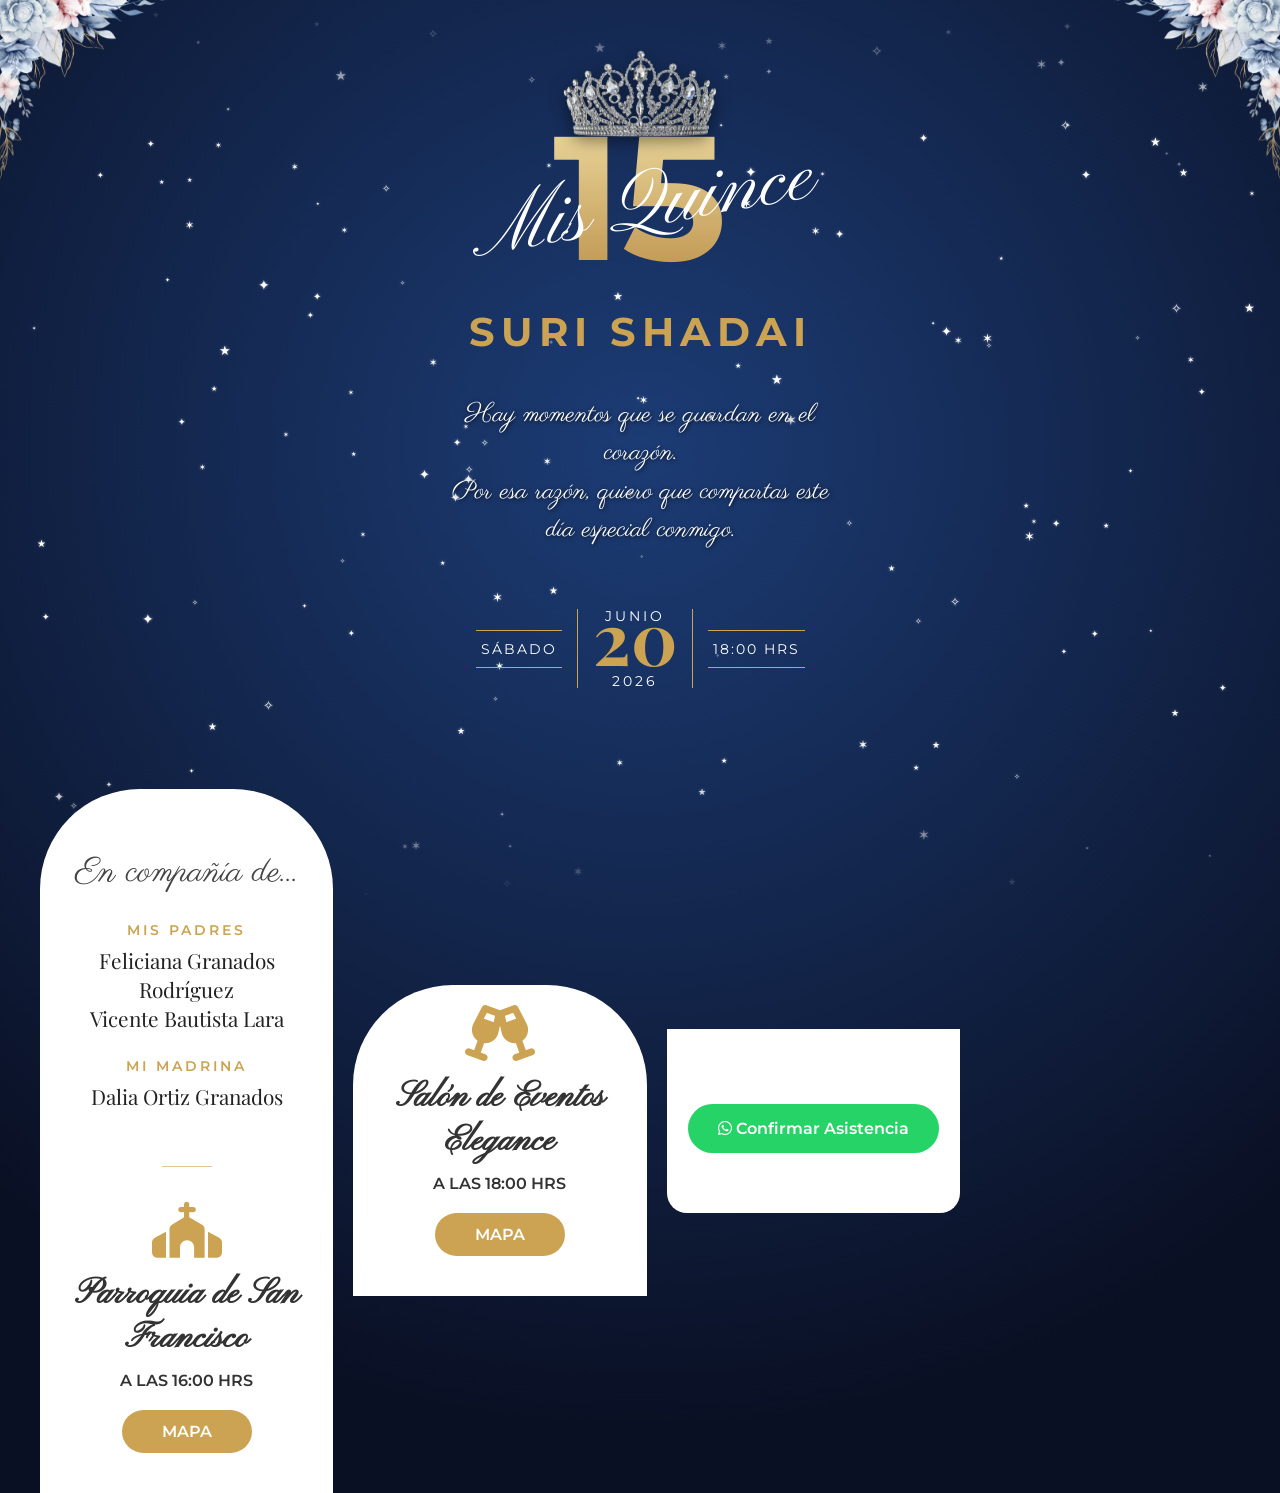
==== web/index.html @ 891836ac "Primer prueba" ====
<!DOCTYPE html>
<html lang="es">

<head>
    <meta charset="UTF-8">
    <meta name="viewport" content="width=device-width, initial-scale=1.0">
    <title>Mis XV | Suri Shadai</title>
    <link
        href="https://fonts.googleapis.com/css2?family=Montserrat:wght@400;600&family=Parisienne&family=Pinyon+Script&family=Playfair+Display:wght@400;600;700&display=swap"
        rel="stylesheet">
    <link rel="stylesheet" href="https://cdnjs.cloudflare.com/ajax/libs/font-awesome/6.4.0/css/all.min.css">
    <link rel="stylesheet" href="styles.css">
</head>

<body>

    <div class="mobile-wrapper">
        <div id="stars-bg"></div>

        <div class="content-layer">

            <div class="floral-adorn top-left-ornament parallax-ornament parallax-item" data-speed="0.3"></div>
            <div class="floral-adorn top-right-ornament parallax-ornament parallax-item" data-speed="0.3"></div>

            <img src="imgs/tiara.png" alt="Tiara" class="tiara-icon reveal delay-1 parallax-item" data-speed="0.1">

            <div class="fifteen-block reveal delay-2 parallax-item" data-speed="0.15">
                <span class="number-15">15</span>
                <span class="cursive-overlay">Mis Quince</span>
            </div>

            <h1 class="main-name reveal delay-3 parallax-item" data-speed="0.05">SURI SHADAI</h1>

            <p class="special-quote reveal parallax-item" data-speed="0.12">
                Hay momentos que se guardan en el corazón.<br>
                Por esa razón, quiero que compartas este día especial conmigo.
            </p>

            <div class="date-block parallax-date-entry parallax-item" data-speed="0.08">
                <div class="date-framed-layout">

                    <div class="framed-side">
                        <span class="framed-side-text">SÁBADO</span>
                    </div>

                    <div class="framed-center">
                        <span class="framed-small">JUNIO</span>
                        <span class="framed-number">20</span>
                        <span class="framed-small">2026</span>
                    </div>

                    <div class="framed-side">
                        <span class="framed-side-text">18:00 HRS</span>
                    </div>

                </div>
            </div>

        </div>

        <div class="arches-wrapper">

            <div class="white-arch reveal parallax-up">

                <div class="family-section">
                    <p class="family-cursive">En compañía de...</p>

                    <div class="parents-block">
                        <span class="family-label">MIS PADRES</span>
                        <span class="family-names">Feliciana Granados Rodríguez<br>Vicente Bautista Lara</span>
                    </div>

                    <div class="godparent-block">
                        <span class="family-label">MI MADRINA</span>
                        <span class="family-names">Dalia Ortiz Granados</span>
                    </div>
                </div>

                <div class="gold-divider"></div>

                <i class="fa-solid fa-church arch-icon"></i>
                <h2 class="arch-title">Parroquia de San Francisco</h2>
                <p class="arch-time">A LAS 16:00 HRS</p>
                <a href="#" class="btn-gold">MAPA</a>
            </div>
            <div class="white-arch arch-secondary reveal parallax-up delay-1">
                <i class="fa-solid fa-champagne-glasses arch-icon"></i>
                <h2 class="arch-title">Salón de Eventos Elegance</h2>
                <p class="arch-time">A LAS 18:00 HRS</p>
                <a href="#" class="btn-gold">MAPA</a>
            </div>

            <div class="rsvp-container reveal">
                <p class="cursive-intro dark-text">¡No faltes!</p>
                <a href="https://wa.me/521XXXXXXXXXX" class="btn-whatsapp">
                    <i class="fa-brands fa-whatsapp"></i> Confirmar Asistencia
                </a>
            </div>
        </div>
    </div>

    <script src="script.js"></script>
</body>

</html>
---- web/styles.css ----
/* =========================================
   VARIABLES GLOBALES
   ========================================= */
:root {
    --gold: #cca352;
    --gold-light: #eadd9a;
    --navy-dark: #0a1024;
    --navy-light: #1c3c75;
    --white: #ffffff;
    --font-serif: 'Playfair Display', serif;
    --font-script: 'Pinyon Script', cursive;
    --font-sans: 'Montserrat', sans-serif;
    --font-parisienne: 'Parisienne', cursive;
}

* {
    margin: 0;
    padding: 0;
    box-sizing: border-box;
}

/* Smooth Scroll Global para la página */
html {
    scroll-behavior: smooth;
}

body {
    background: radial-gradient(circle at center 30%, var(--navy-light) 0%, var(--navy-dark) 80%);
    display: flex;
    justify-content: center;
    font-family: var(--font-sans);
    min-height: 100vh;
}

/* =========================================
   ANIMACIONES GLOBALES
   ========================================= */
@keyframes pageSmoothEntry {
    from { opacity: 0; }
    to { opacity: 1; }
}

@keyframes fadeInStar {
    from { opacity: 0; transform: scale(0.5); }
    to { opacity: 1; transform: scale(1); }
}

@keyframes twinkleSmoothWobble {
    0% { transform: scale(0.7) rotate(0deg); opacity: 0.1; }
    50% { transform: scale(0.9) rotate(2deg); opacity: 0.3; }
    100% { transform: scale(1.1) rotate(-2deg); opacity: 0.5; }
}

/* =========================================
   ESTRUCTURA PRINCIPAL
   ========================================= */
.mobile-wrapper {
    width: 100%;
    position: relative;
    z-index: 1;
    overflow-x: hidden;
    color: var(--white);
    text-align: center;
    opacity: 0; 
    animation: pageSmoothEntry 1.5s ease-in-out forwards;
    background: transparent; 
}

/* =========================================
   FONDO DE ESTRELLAS SUAVES
   ========================================= */
#stars-bg {
    position: fixed;
    top: 0; left: 0; width: 100%; height: 100%;
    z-index: -1;
    pointer-events: none;
    filter: blur(0.5px); 
    -webkit-mask-image: linear-gradient(to bottom, transparent, black 15%, black 85%, transparent);
    mask-image: linear-gradient(to bottom, transparent, black 15%, black 85%, transparent);
}

.star {
    position: absolute;
    color: var(--white);
    display: flex;
    align-items: center;
    justify-content: center;
    pointer-events: none;
    z-index: -1; 
    text-shadow: 0 0 3px rgba(255, 255, 255, 0.5); 
    opacity: 0; 
animation: fadeInStar 2s ease-out both, 
               twinkleSmoothWobble 6s infinite alternate ease-in-out;
}
/* =========================================
   REVEAL & ANIMACIONES DE ENTRADA (Usando Translate)
   ========================================= */
.reveal {
    opacity: 0;
    translate: 0 40px; 
    transition: opacity 1s ease-out, translate 1s ease-out;
}

.reveal.active {
    opacity: 1;
    translate: 0 0;
}

/* Animación de los arcos blancos */
.parallax-up {
    opacity: 0;
    translate: 0 120px;
    transition: opacity 1.5s cubic-bezier(0.16, 1, 0.3, 1), translate 1.5s cubic-bezier(0.16, 1, 0.3, 1);
}

.parallax-up.active {
    opacity: 1;
    translate: 0 0;
}

/* Animación de la fecha */
.parallax-date-entry {
    opacity: 0;
    transform: scale(0.9);
    translate: 0 60px;
    transition: opacity 1.2s cubic-bezier(0.16, 1, 0.3, 1), 
                translate 1.2s cubic-bezier(0.16, 1, 0.3, 1),
                transform 1.2s cubic-bezier(0.16, 1, 0.3, 1);
}

.parallax-date-entry.active {
    opacity: 1;
    transform: scale(1);
    translate: 0 0;
}

/* Animación de los adornos de las esquinas */
.parallax-ornament {
    opacity: 0;
    translate: 0 -20px;
    transition: opacity 1.5s cubic-bezier(0.16, 1, 0.3, 1), translate 1.5s cubic-bezier(0.16, 1, 0.3, 1);
}

.parallax-ornament.active {
    opacity: 1;
    translate: 0 0;
}

.delay-1.active { transition-delay: 0.2s; }
.delay-2.active { transition-delay: 0.4s; }
.delay-3.active { transition-delay: 0.6s; }

/* =========================================
   PARALLAX SCROLL JS (Optimización)
   ========================================= */
.parallax-item {
    will-change: transform;
}

/* =========================================
   ADORNOS DE ESQUINA (Imágenes Independientes)
   ========================================= */
.floral-adorn {
    position: absolute;
    top: -10px;
    width: 100%;
    max-width: 500px;
    height: 350px;
    background-size: contain;
    background-repeat: no-repeat;
    pointer-events: none;
    z-index: 2;
    /* No hay transición en transform para no chocar con el JS del Parallax */
}

.top-left-ornament { 
    left: -10px; 
    top: -30px;
    height: 500px;
    background-position: top left; 
    background-image: url('imgs/adorno-1.webp'); /* Tu imagen izquierda */
}

.top-right-ornament { 
    right: -10px; 
    top: -30px;
    height: 500px;
    background-position: top right; 
    background-image: url('imgs/adorno-right.webp'); /* Tu imagen derecha */
}

/* =========================================
   TEXTOS Y HERO
   ========================================= */
.content-layer {
    position: relative;
    z-index: 10; 
    padding-top: 40px;
    display: flex;
    flex-direction: column;
    align-items: center;
    pointer-events: auto; 
}

.tiara-icon {
    width: 230px;
    height: auto;
    margin-bottom: -25px;
    position: relative;
    z-index: 4;
    filter: drop-shadow(0 4px 8px rgba(0, 0, 0, 0.5));
}

.fifteen-block {
    position: relative;
    display: flex;
    justify-content: center;
    align-items: center;
    width: 100%;
    height: 180px;
}

.number-15 {
    font-family: var(--font-sans);
    font-size: 11rem;
    font-weight: 700;
    background: linear-gradient(to bottom, #f3e5ab, #b88a44);
    -webkit-background-clip: text;
    background-clip: text;
    -webkit-text-fill-color: transparent;
}

.cursive-overlay {
    position: absolute;
    font-family: var(--font-script);
    font-size: 5.2rem;
    color: var(--white);
    transform: rotate(-10deg) translateY(10px);
}

.main-name {
    font-family: var(--font-sans);
    font-size: 2.5rem;
    font-weight: 700; 
    color: var(--gold);
    letter-spacing: 6px;
    margin: 20px 0 10px 0;
}

.special-quote {
    font-family: var(--font-parisienne);
    font-size: 1.6rem; 
    color: var(--white);
    line-height: 1.5;
    width: 85%;           
    max-width: 400px;
        margin: 30px auto 60px auto; 
    opacity: 0.9;
    text-align: center;
    font-weight: 400;
    text-shadow: 1px 1px 4px rgba(0, 0, 0, 0.8);
}

/* =========================================
   BLOQUE DE FECHA (Estilo Editorial)
   ========================================= */
.date-block {
    width: 100%;
    max-width: 500px;
    margin: 0 auto 60px auto; /* Eliminamos margen superior */
    padding: 0 10px;
}

.date-framed-layout {
    display: flex;
    justify-content: center;
    align-items: center;
    gap: 15px; 
}

/* Bloque Central */
.framed-center {
    display: flex;
    flex-direction: column;
    align-items: center;
    border-left: 1px solid var(--gold);
    border-right: 1px solid var(--gold);
    padding: 0 15px; 
}

.framed-small {
    font-family: var(--font-sans);
    font-size: 0.9rem;
    letter-spacing: 3px;
    color: var(--white); 
    text-transform: uppercase;
    line-height: 1;
    margin-bottom: 0;
}

.framed-number {
    font-family: var(--font-serif);
    font-size: 4.5rem;
    color: var(--gold);
    font-weight: 700;
    line-height: 0.7; 
    margin-top: -12px;   
    margin-bottom: 12px;  
}

/* Bloques Laterales */
.framed-side {
    display: flex;
    align-items: center;
}

.framed-side-text {
    font-family: var(--font-sans);
    font-size: 0.85rem; 
    letter-spacing: 2px;
    color: var(--white);
    text-transform: uppercase;
    border-top: 1px solid var(--gold);
    border-bottom: 1px solid var(--gold);
    padding: 10px 5px; 
    text-align: center;
    white-space: nowrap; 
}

/* Efecto Glow Dorado */
.golden-glow .framed-number {
    text-shadow: 0 0 15px rgba(204, 163, 82, 0.8), 
                 0 0 25px rgba(204, 163, 82, 0.5),
                 0 0 5px rgba(255, 255, 255, 0.5);
}

.golden-glow .framed-small, 
.golden-glow .framed-side-text {
    text-shadow: 0 0 8px rgba(255, 255, 255, 0.4),
                 0 0 12px rgba(204, 163, 82, 0.6);
}

.golden-glow .framed-center, 
.golden-glow .framed-side-text {
    box-shadow: 0 0 20px rgba(204, 163, 82, 0.4);
}

/* =========================================
   ZONA DE ARCOS BLANCOS Y EVENTOS
   ========================================= */
.arches-wrapper {
    width: 100%;
    display: flex;
    flex-direction: column;
    align-items: center;
    position: relative;
    z-index: 5;
    margin-top: 0;
    /* La máscara oscura fue eliminada para evitar la mancha negra */
}

.white-arch {
    background-color: var(--white);
    width: 100%;
    padding: 50px 20px 40px 20px;
    color: #333;
    display: flex;
    flex-direction: column;
    align-items: center;
}

.white-arch:first-child {
    border-radius: 60% 60% 0 0 / 100px 100px 0 0;
    /* Sombras eliminadas para un borde limpio */
    box-shadow: none; 
    border-top: 1px solid rgba(204, 163, 82, 0.3); /* Línea dorada sutil */
    margin-top: 0;
}

.arch-secondary {
    padding-top: 20px;
}

/* =========================================
   SECCIÓN DE PADRES Y MADRINA
   ========================================= */
.family-section {
    text-align: center;
    width: 100%;
    margin-bottom: 30px;
    padding-top: 10px;
}

.family-cursive {
    font-family: var(--font-parisienne);
    font-size: 2.2rem;
    color: #444; 
    margin-bottom: 25px;
}

.family-label {
    display: block;
    font-family: var(--font-sans);
    font-size: 0.85rem;
    letter-spacing: 3px;
    color: var(--gold);
    font-weight: 600;
    margin-bottom: 8px;
}

.family-names {
    display: block;
    font-family: var(--font-serif);
    font-size: 1.3rem;
    color: #222;
    line-height: 1.4;
    margin-bottom: 25px;
}

.godparent-block { margin-top: 10px; }

.gold-divider {
    width: 50px;
    height: 1px;
    background-color: var(--gold);
    margin: 0 auto 35px auto;
    opacity: 0.6;
}

/* =========================================
   ICONOS Y BOTONES
   ========================================= */
.arch-icon {
    font-size: 3.5rem;
    color: var(--gold);
    margin-bottom: 15px;
}

.arch-title {
    font-family: var(--font-script);
    font-size: 2.2rem;
}

.arch-time { font-weight: 600; margin: 10px 0; }

.btn-gold {
    background-color: var(--gold);
    color: #fff;
    padding: 12px 40px;
    border-radius: 30px;
    text-decoration: none;
    font-weight: 600;
    margin-top: 10px;
}

.rsvp-container {
    background-color: #fff;
    width: 100%;
    padding: 20px 20px 60px 20px;
}

.cursive-intro { font-family: var(--font-script); font-size: 2rem; margin-bottom: 15px; }

.btn-whatsapp {
    display: inline-block;
    background-color: #25D366;
    color: #fff;
    padding: 15px 30px;
    border-radius: 30px;
    text-decoration: none;
    font-weight: 600;
}

/* MEDIA QUERIES (Para pantallas grandes/PC) */
@media (min-width: 768px) {
    .top-left-ornament, .top-right-ornament { width: 380px; height: 380px; }
    .tiara-icon { width: 190px; margin-bottom: -40px; }
    .arches-wrapper { flex-direction: row; justify-content: center; gap: 20px; padding: 0 40px; max-width: 1000px; }
    .white-arch:first-child, .arch-secondary { margin-top: 40px; border-radius: 100px 100px 0 0; border-top: none;}
    .rsvp-container { max-width: 1000px; margin: 0 auto; border-radius: 0 0 20px 20px; }
}
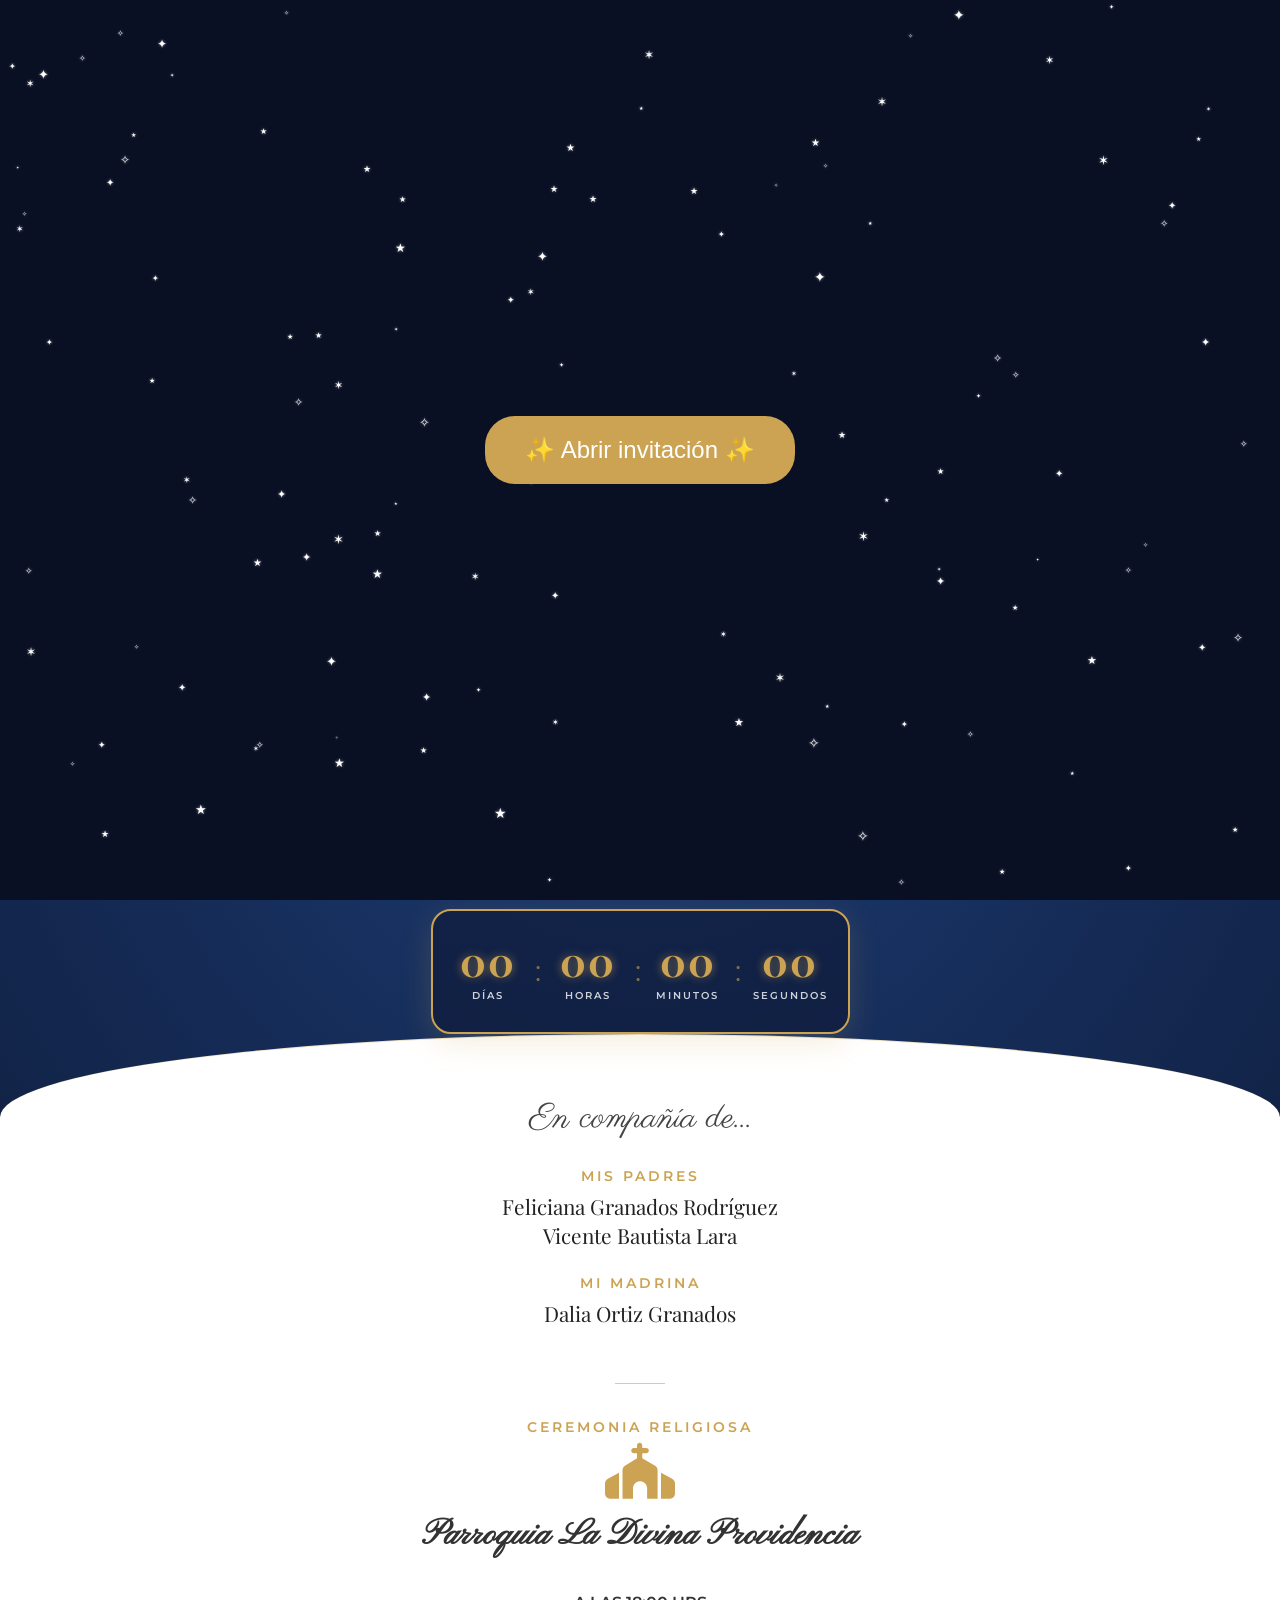
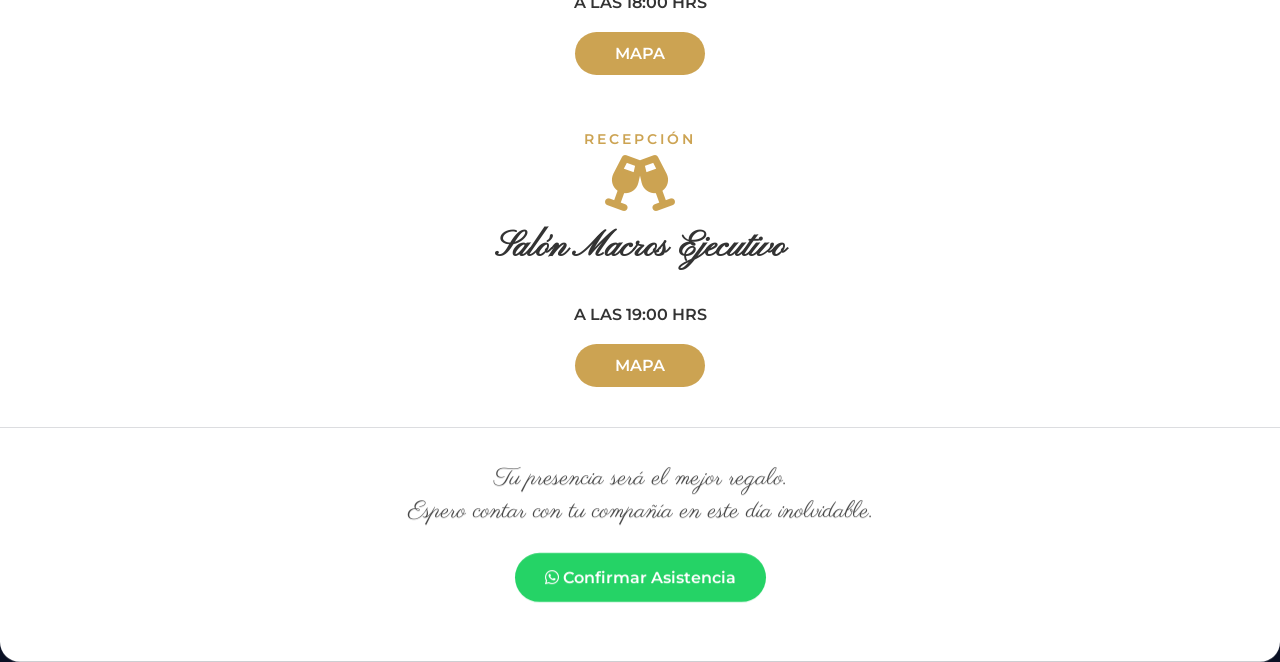
==== commit 71558b8e: "Actualizar estilos de tipografía e invitación" ====
--- a/web/index.html
+++ b/web/index.html
@@ -11,6 +11,25 @@
     <link rel="stylesheet" href="https://cdnjs.cloudflare.com/ajax/libs/font-awesome/6.4.0/css/all.min.css">
     <link rel="stylesheet" href="styles.css">
 </head>
+
+
+<div id="start-screen">
+    <div id="start-screen-stars"></div>
+    <button onclick="startExperience()" class="start-btn">
+        ✨ Abrir invitación ✨
+    </button>
+</div>
+
+
+<iframe 
+    id="musicPlayer"
+    width="0"
+    height="0"
+    src=""
+    frameborder="0"
+    allow="autoplay; encrypted-media"
+    allowfullscreen>
+</iframe>
 
 <body>
 
@@ -56,15 +75,41 @@
                 </div>
             </div>
 
+            <!-- CONTADOR DE TIEMPO -->
+             <p class="countdown-title">Faltan</p>
+
+            <div class="countdown-container reveal delay-1 parallax-item" data-speed="0.08">
+                <div class="countdown-frame">
+                    <div class="countdown-item">
+                        <div class="countdown-number" id="days">00</div>
+                        <div class="countdown-label">DÍAS</div>
+                    </div>
+                    <div class="countdown-separator">:</div>
+                    <div class="countdown-item">
+                        <div class="countdown-number" id="hours">00</div>
+                        <div class="countdown-label">HORAS</div>
+                    </div>
+                    <div class="countdown-separator">:</div>
+                    <div class="countdown-item">
+                        <div class="countdown-number" id="minutes">00</div>
+                        <div class="countdown-label">MINUTOS</div>
+                    </div>
+                    <div class="countdown-separator">:</div>
+                    <div class="countdown-item">
+                        <div class="countdown-number" id="seconds">00</div>
+                        <div class="countdown-label">SEGUNDOS</div>
+                    </div>
+                </div>
+            </div>
+
         </div>
 
         <div class="arches-wrapper">
 
-            <div class="white-arch reveal parallax-up">
+            <div class="white-arch reveal parallax-up parallax-item" data-speed="0.02">
 
-                <div class="family-section">
+                <div class="family-section reveal parallax-item" data-speed="0.04">
                     <p class="family-cursive">En compañía de...</p>
-
                     <div class="parents-block">
                         <span class="family-label">MIS PADRES</span>
                         <span class="family-names">Feliciana Granados Rodríguez<br>Vicente Bautista Lara</span>
@@ -77,29 +122,46 @@
                 </div>
 
                 <div class="gold-divider"></div>
-
+                <p class="family-labels">CEREMONIA RELIGIOSA</p>
                 <i class="fa-solid fa-church arch-icon"></i>
-                <h2 class="arch-title">Parroquia de San Francisco</h2>
-                <p class="arch-time">A LAS 16:00 HRS</p>
-                <a href="#" class="btn-gold">MAPA</a>
+                    <h2 class="arch-title">Parroquia La Divina Providencia</h2>
+                   <p class="arch-time">A LAS 18:00 HRS</p>
+               <a href="https://maps.app.goo.gl/1twv55DP25MtWYiD6?g_st=iw" 
+                    class="btn-gold" 
+                    target="_blank">
+                     MAPA
+                </a>
             </div>
-            <div class="white-arch arch-secondary reveal parallax-up delay-1">
+            <div class="white-arch arch-secondary reveal parallax-up parallax-item delay-1" data-speed="0.02">
+                <p class="family-label">RECEPCIÓN</p>
                 <i class="fa-solid fa-champagne-glasses arch-icon"></i>
-                <h2 class="arch-title">Salón de Eventos Elegance</h2>
-                <p class="arch-time">A LAS 18:00 HRS</p>
-                <a href="#" class="btn-gold">MAPA</a>
+                <h2 class="arch-title">Salón Macros Ejecutivo</h2>
+                <p class="arch-time">A LAS 19:00 HRS</p>
+            <a href="https://maps.app.goo.gl/t9Cq8pMXLjVJ4evY8?g_st=iw" 
+                class="btn-gold" 
+                target="_blank">
+                MAPA
+            </a> 
+            
+         </div>
+          
+            <div class="rsvp-container reveal parallax-item" data-speed="0.03">
+                <p class="rsvp-message">
+                Tu presencia será el mejor regalo.<br>
+                Espero contar con tu compañía en este día inolvidable.
+            </p>
+            <a href="https://wa.me/5630114830" class="btn-whatsapp" target="_blank">
+                <i class="fa-brands fa-whatsapp"></i> Confirmar Asistencia</a>
             </div>
 
-            <div class="rsvp-container reveal">
-                <p class="cursive-intro dark-text">¡No faltes!</p>
-                <a href="https://wa.me/521XXXXXXXXXX" class="btn-whatsapp">
-                    <i class="fa-brands fa-whatsapp"></i> Confirmar Asistencia
-                </a>
-            </div>
         </div>
-    </div>
+    </div> 
 
     <script src="script.js"></script>
+
+    <audio id="music" loop>
+    <source src="../music.mp3.mp3" type="audio/mpeg">
+    </audio>
 </body>
 
 </html>
--- a/web/styles.css
+++ b/web/styles.css
@@ -51,6 +51,16 @@
     100% { transform: scale(1.1) rotate(-2deg); opacity: 0.5; }
 }
 
+@keyframes glowPulse {
+    0%, 100% { filter: drop-shadow(0 4px 8px rgba(0, 0, 0, 0.35)); }
+    50% { filter: drop-shadow(0 10px 18px rgba(204, 163, 82, 0.35)); }
+}
+
+@keyframes shimmerText {
+    0%, 100% { opacity: 0.9; }
+    50% { opacity: 1; }
+}
+
 /* =========================================
    ESTRUCTURA PRINCIPAL
    ========================================= */
@@ -79,6 +89,17 @@
     mask-image: linear-gradient(to bottom, transparent, black 15%, black 85%, transparent);
 }
 
+#start-screen-stars {
+    position: absolute;
+    top: 0;
+    left: 0;
+    width: 100%;
+    height: 100%;
+    pointer-events: none;
+    filter: blur(0.5px);
+    z-index: 0;
+}
+
 .star {
     position: absolute;
     color: var(--white);
@@ -97,53 +118,61 @@
    ========================================= */
 .reveal {
     opacity: 0;
-    translate: 0 40px; 
-    transition: opacity 1s ease-out, translate 1s ease-out;
+    transform: translateY(40px) scale(0.98);
+    transition: opacity 1s ease-out, transform 1s ease-out;
+    will-change: opacity, transform;
 }
 
 .reveal.active {
     opacity: 1;
-    translate: 0 0;
+    transform: translateY(0) scale(1);
 }
 
 /* Animación de los arcos blancos */
 .parallax-up {
     opacity: 0;
-    translate: 0 120px;
-    transition: opacity 1.5s cubic-bezier(0.16, 1, 0.3, 1), translate 1.5s cubic-bezier(0.16, 1, 0.3, 1);
+    transform: translateY(120px) scale(0.98);
+    transition: opacity 1.5s cubic-bezier(0.16, 1, 0.3, 1), transform 1.5s cubic-bezier(0.16, 1, 0.3, 1);
+    will-change: opacity, transform;
 }
 
 .parallax-up.active {
     opacity: 1;
-    translate: 0 0;
+    transform: translateY(0) scale(1);
 }
 
 /* Animación de la fecha */
 .parallax-date-entry {
     opacity: 0;
-    transform: scale(0.9);
-    translate: 0 60px;
-    transition: opacity 1.2s cubic-bezier(0.16, 1, 0.3, 1), 
-                translate 1.2s cubic-bezier(0.16, 1, 0.3, 1),
-                transform 1.2s cubic-bezier(0.16, 1, 0.3, 1);
+    transform: translateY(60px) scale(0.9);
+    transition: opacity 1.2s cubic-bezier(0.16, 1, 0.3, 1), transform 1.2s cubic-bezier(0.16, 1, 0.3, 1);
+    will-change: opacity, transform;
 }
 
 .parallax-date-entry.active {
     opacity: 1;
-    transform: scale(1);
-    translate: 0 0;
+    transform: translateY(0) scale(1);
 }
 
 /* Animación de los adornos de las esquinas */
 .parallax-ornament {
     opacity: 0;
-    translate: 0 -20px;
-    transition: opacity 1.5s cubic-bezier(0.16, 1, 0.3, 1), translate 1.5s cubic-bezier(0.16, 1, 0.3, 1);
+    transform: translateY(-20px);
+    transition: opacity 1.5s cubic-bezier(0.16, 1, 0.3, 1), transform 1.5s cubic-bezier(0.16, 1, 0.3, 1);
 }
 
 .parallax-ornament.active {
     opacity: 1;
-    translate: 0 0;
+    transform: translateY(0);
+}
+
+.scroll-right {
+    opacity: 0;
+    transition: opacity 1s ease-out;
+}
+
+.scroll-right.active {
+    opacity: 1;
 }
 
 .delay-1.active { transition-delay: 0.2s; }
@@ -179,6 +208,7 @@
     height: 500px;
     background-position: top left; 
     background-image: url('imgs/adorno-1.webp'); /* Tu imagen izquierda */
+    animation: glowPulse 12s ease-in-out infinite;
 }
 
 .top-right-ornament { 
@@ -187,6 +217,7 @@
     height: 500px;
     background-position: top right; 
     background-image: url('imgs/adorno-right.webp'); /* Tu imagen derecha */
+    animation: glowPulse 12s ease-in-out infinite;
 }
 
 /* =========================================
@@ -209,6 +240,7 @@
     position: relative;
     z-index: 4;
     filter: drop-shadow(0 4px 8px rgba(0, 0, 0, 0.5));
+    animation: glowPulse 10s ease-in-out infinite;
 }
 
 .fifteen-block {
@@ -355,8 +387,8 @@
     align-items: center;
     position: relative;
     z-index: 5;
-    margin-top: 0;
-    /* La máscara oscura fue eliminada para evitar la mancha negra */
+    margin-top: 0;    /* La máscara oscura fue eliminada para evitar la mancha negra */
+
 }
 
 .white-arch {
@@ -379,6 +411,7 @@
 
 .arch-secondary {
     padding-top: 20px;
+    margin-top: -15px;
 }
 
 /* =========================================
@@ -397,8 +430,37 @@
     color: #444; 
     margin-bottom: 25px;
 }
+/* comentario 
+.family-cursiveeee {
+    font-family: var(--font-parisienne);
+    font-size: 2.2rem;
+    color: #444;
+    margin-bottom: 25px;
+    font-weight: 700;
+}
+*/
 
 .family-label {
+    display: block;
+    font-family: var(--font-sans);
+    font-size: 0.85rem;
+    letter-spacing: 3px;
+    color: var(--gold);
+    font-weight: 600;
+    margin-bottom: 8px;
+}
+
+.family-labels {
+    display: block;
+    font-family: var(--font-sans);
+    font-size: 0.85rem;
+    letter-spacing: 3px;
+    color: var(--gold);
+    font-weight: 600;
+    margin-bottom: 8px;
+}
+
+.family-label1 {
     display: block;
     font-family: var(--font-sans);
     font-size: 0.85rem;
@@ -436,12 +498,17 @@
     margin-bottom: 15px;
 }
 
-.arch-title {
+.arch-title,
+.arch-titleeee {
     font-family: var(--font-script);
     font-size: 2.2rem;
-}
-
-.arch-time { font-weight: 600; margin: 10px 0; }
+    margin-bottom: 25px;
+}
+
+.arch-time {
+    font-weight: 600;
+    margin: 10px 0;
+}
 
 .btn-gold {
     background-color: var(--gold);
@@ -457,9 +524,19 @@
     background-color: #fff;
     width: 100%;
     padding: 20px 20px 60px 20px;
+     margin-top: -16px; /*ajusta si es necesario */
+
 }
 
 .cursive-intro { font-family: var(--font-script); font-size: 2rem; margin-bottom: 15px; }
+
+.rsvp-message {
+    font-family: var(--font-parisienne);
+    font-size: 1.5rem;
+    color: #444;
+    margin: 15px 20px 25px 20px;
+    text-align: center;
+}
 
 .btn-whatsapp {
     display: inline-block;
@@ -471,11 +548,143 @@
     font-weight: 600;
 }
 
+/* =========================================
+   CONTADOR DE TIEMPO
+   ========================================= */
+.countdown-container {
+    width: 100%;
+    max-width: 800px;
+    margin: 40px auto 60px auto;
+    display: flex;
+    justify-content: center;
+    align-items: center;
+    padding: 0 20px;
+        margin-top: 10px;
+
+}
+
+.countdown-frame {
+    display: flex;
+    justify-content: center;
+    align-items: center;
+    gap: 8px;
+    border: 2px solid var(--gold);
+    border-radius: 20px;
+    padding: 30px 20px;
+    background: rgba(12, 19, 43, 0.5);
+    backdrop-filter: blur(10px);
+    box-shadow: 0 8px 32px rgba(204, 163, 82, 0.2);
+    flex-wrap: wrap;
+}
+
+.countdown-item {
+    display: flex;
+    flex-direction: column;
+    align-items: center;
+    min-width: 70px;
+}
+
+.countdown-number {
+    font-family: var(--font-serif);
+    font-size: 2.5rem;
+    font-weight: 700;
+    color: var(--gold);
+    line-height: 1;
+    text-shadow: 0 0 10px rgba(204, 163, 82, 0.6);
+    margin-bottom: 8px;
+    letter-spacing: 2px;
+}
+
+.countdown-label {
+    font-family: var(--font-sans);
+    font-size: 0.65rem;
+    letter-spacing: 2px;
+    color: var(--white);
+    text-transform: uppercase;
+    opacity: 0.8;
+    font-weight: 600;
+}
+
+.countdown-separator {
+    font-size: 1.8rem;
+    color: var(--gold);
+    margin: 0 4px;
+    opacity: 0.6;
+    line-height: 1;
+}
+
+/* Responsive para celular */
+@media (max-width: 767px) {
+    .countdown-number { font-size: 1.8rem; }
+    .countdown-label { font-size: 0.6rem; }
+    .countdown-separator { font-size: 1.2rem; }
+    .countdown-item { min-width: 50px; }
+    .countdown-frame { padding: 20px 10px; gap: 4px; }
+    .arch-secondary { margin-top: -15px; }
+}
+
 /* MEDIA QUERIES (Para pantallas grandes/PC) */
 @media (min-width: 768px) {
     .top-left-ornament, .top-right-ornament { width: 380px; height: 380px; }
     .tiara-icon { width: 190px; margin-bottom: -40px; }
-    .arches-wrapper { flex-direction: row; justify-content: center; gap: 20px; padding: 0 40px; max-width: 1000px; }
-    .white-arch:first-child, .arch-secondary { margin-top: 40px; border-radius: 100px 100px 0 0; border-top: none;}
-    .rsvp-container { max-width: 1000px; margin: 0 auto; border-radius: 0 0 20px 20px; }
-}+    .arches-wrapper { flex-direction: column; justify-content: center; gap: 0; padding: 0; max-width: 100%; margin: 0; }
+    .white-arch { width: 100%; margin: 0; }
+    .white-arch:first-child { margin: 0; border-radius: 60% 60% 0 0 / 100px 100px 0 0; border-top: 1px solid rgba(204, 163, 82, 0.3); }
+    .arch-secondary { margin: -12px 0 0 0; padding-top: 28px; border-radius: 0; border-top: none; }
+    .rsvp-container { width: 100%; margin: 0; border-radius: 0 0 20px 20px; }
+    .countdown-container { margin: 60px auto 0 auto; max-width: 900px; width: 100%; }
+}
+
+/* =========================================
+   PANTALLA INICIAL (MÚSICA)
+   ========================================= */
+#start-screen {
+    position: fixed;
+    width: 100%;
+    height: 100%;
+    background: #0a1024;
+    display: flex;
+    justify-content: center;
+    align-items: center;
+    z-index: 9999;
+}
+
+#start-screen::before {
+    content: '';
+    position: absolute;
+    top: 0;
+    left: 0;
+    width: 100%;
+    height: 100%;
+    z-index: 0;
+}
+
+.start-btn {
+    padding: 20px 40px;
+    font-size: 1.5rem;
+    background: #cca352;
+    color: white;
+    border: none;
+    border-radius: 30px;
+    cursor: pointer;
+    position: relative;
+    z-index: 1;
+}
+
+.countdown-title {
+    font-family: var(--font-script);
+    font-size: 2.6rem;
+    text-align: center;
+    margin-top: 40px;
+    /* ejemplo de dorado margin-bottom: 22px;*/
+    letter-spacing: 2px;
+    color: #f0eaea;
+        margin-bottom: 5px;
+            margin: 30px auto 8px auto; /* centra horizontalmente */
+
+
+}
+
+.date-block {
+    margin: 0 auto 70px auto;
+} 
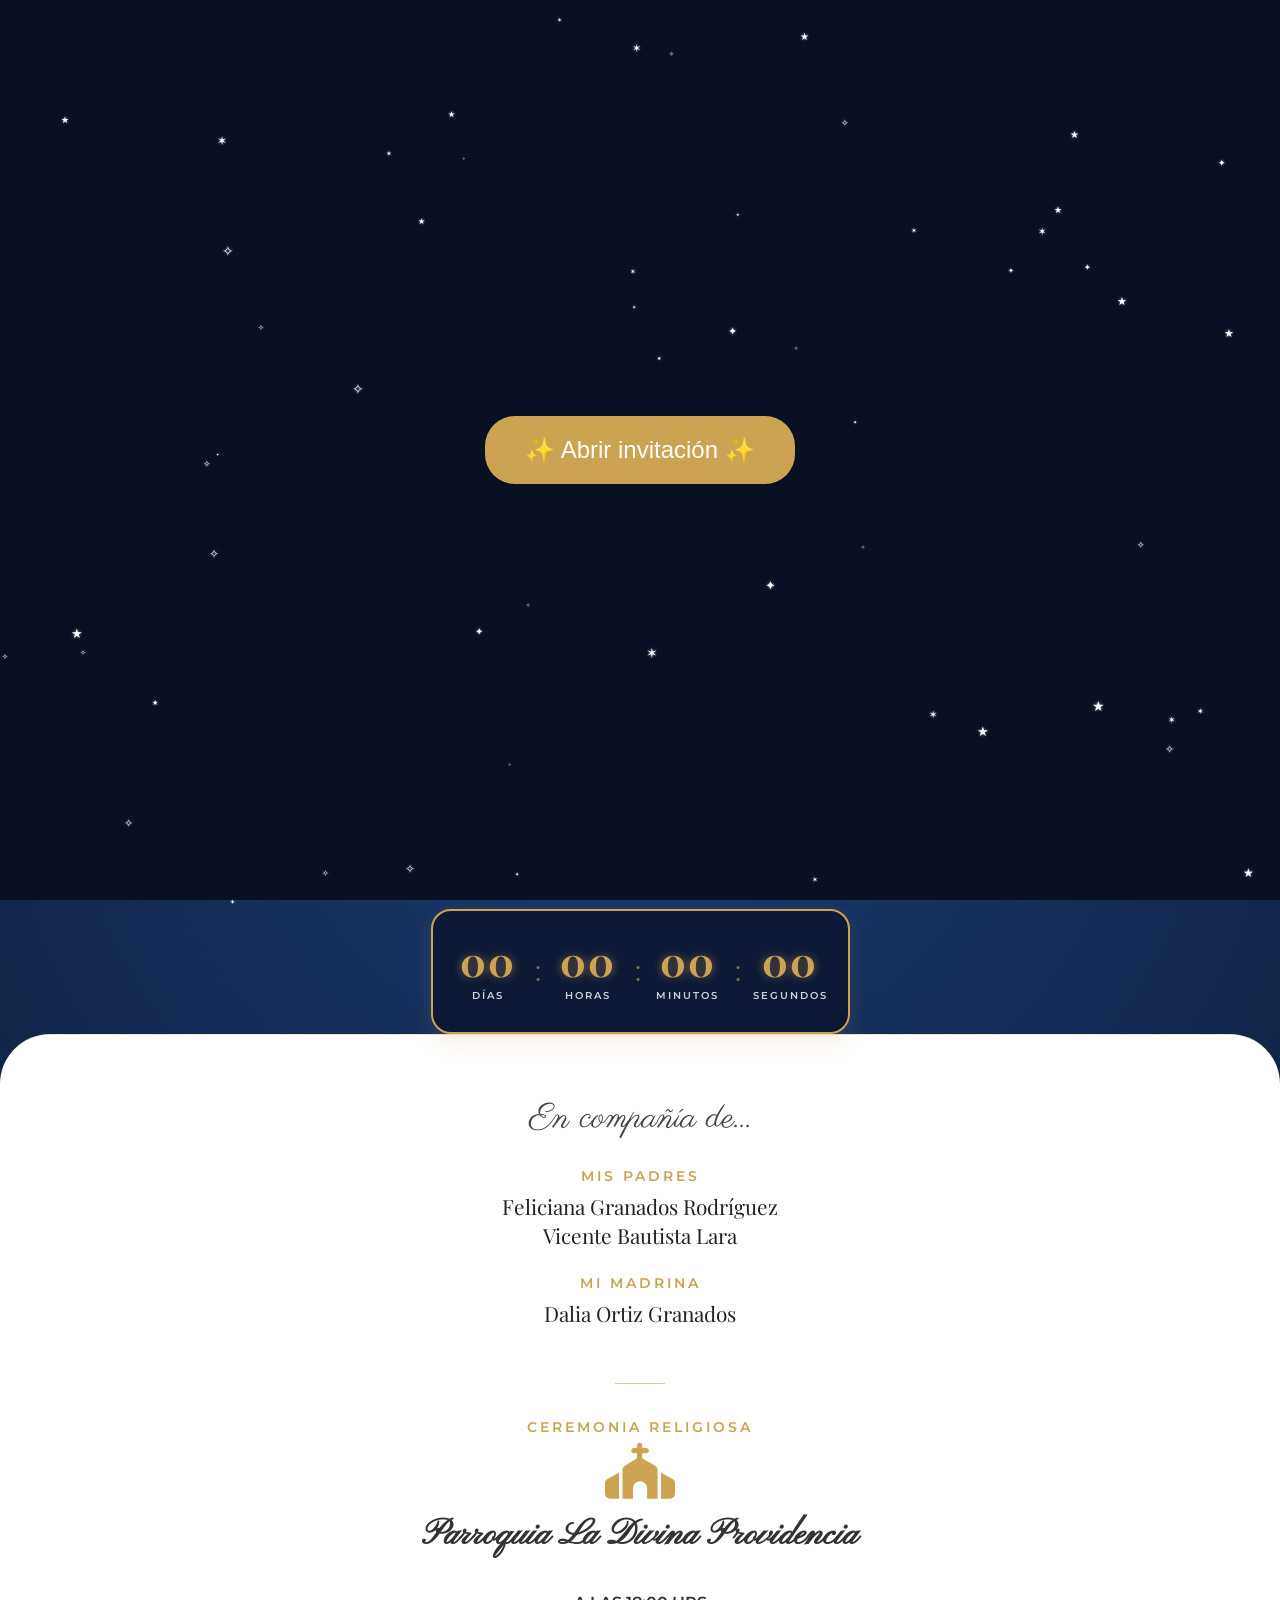
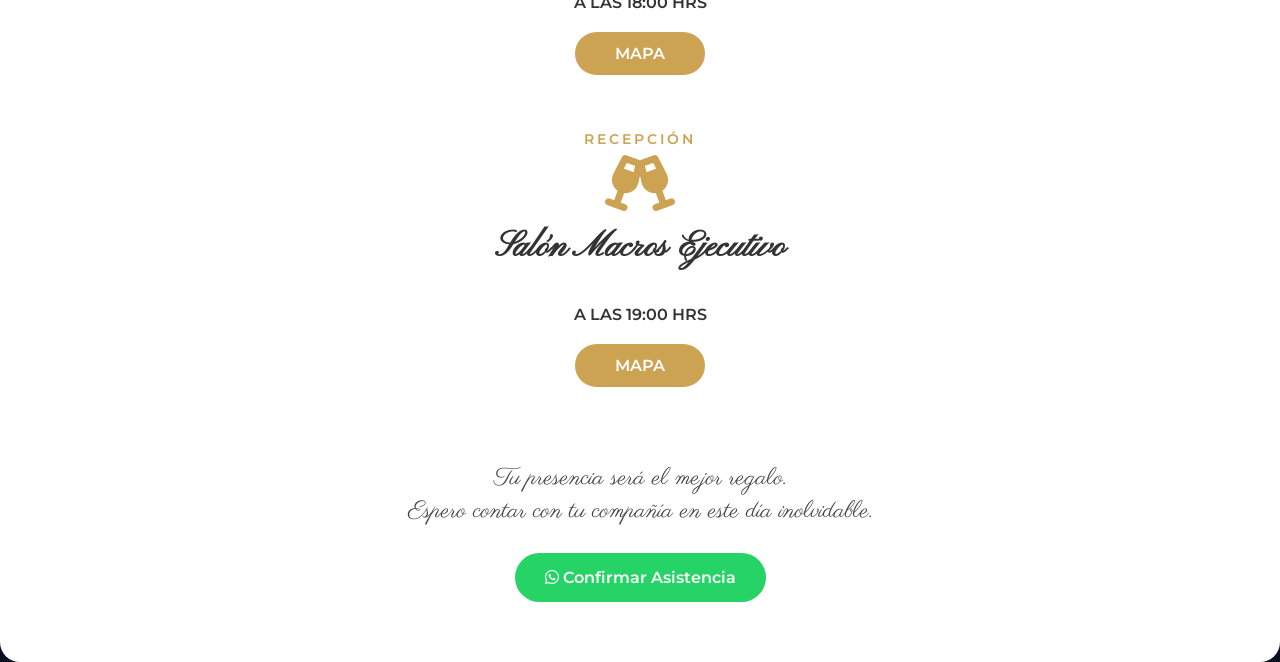
==== commit 950f3da1: "Actualizar link de Google Maps de la parroquia y optimizar scroll en móviles" ====
--- a/web/index.html
+++ b/web/index.html
@@ -126,13 +126,13 @@
                 <i class="fa-solid fa-church arch-icon"></i>
                     <h2 class="arch-title">Parroquia La Divina Providencia</h2>
                    <p class="arch-time">A LAS 18:00 HRS</p>
-               <a href="https://maps.app.goo.gl/1twv55DP25MtWYiD6?g_st=iw" 
+               <a href="https://maps.app.goo.gl/JHY2bwMxhZc7vVvb8?g_st=iw" 
                     class="btn-gold" 
                     target="_blank">
                      MAPA
                 </a>
             </div>
-            <div class="white-arch arch-secondary reveal parallax-up parallax-item delay-1" data-speed="0.02">
+            <div class="white-arch arch-secondary reveal parallax-up parallax-item delay-2" data-speed="0.02">
                 <p class="family-label">RECEPCIÓN</p>
                 <i class="fa-solid fa-champagne-glasses arch-icon"></i>
                 <h2 class="arch-title">Salón Macros Ejecutivo</h2>
@@ -145,7 +145,7 @@
             
          </div>
           
-            <div class="rsvp-container reveal parallax-item" data-speed="0.03">
+            <div class="rsvp-container reveal" data-speed="0">
                 <p class="rsvp-message">
                 Tu presencia será el mejor regalo.<br>
                 Espero contar con tu compañía en este día inolvidable.
--- a/web/styles.css
+++ b/web/styles.css
@@ -22,6 +22,7 @@
 /* Smooth Scroll Global para la página */
 html {
     scroll-behavior: smooth;
+    touch-action: pan-y;
 }
 
 body {
@@ -46,14 +47,14 @@
 }
 
 @keyframes twinkleSmoothWobble {
-    0% { transform: scale(0.7) rotate(0deg); opacity: 0.1; }
-    50% { transform: scale(0.9) rotate(2deg); opacity: 0.3; }
-    100% { transform: scale(1.1) rotate(-2deg); opacity: 0.5; }
+    0% { opacity: 0.3; }
+    50% { opacity: 0.5; }
+    100% { opacity: 0.3; }
 }
 
 @keyframes glowPulse {
-    0%, 100% { filter: drop-shadow(0 4px 8px rgba(0, 0, 0, 0.35)); }
-    50% { filter: drop-shadow(0 10px 18px rgba(204, 163, 82, 0.35)); }
+    0%, 100% { opacity: 1; }
+    50% { opacity: 1; }
 }
 
 @keyframes shimmerText {
@@ -110,8 +111,8 @@
     z-index: -1; 
     text-shadow: 0 0 3px rgba(255, 255, 255, 0.5); 
     opacity: 0; 
-animation: fadeInStar 2s ease-out both, 
-               twinkleSmoothWobble 6s infinite alternate ease-in-out;
+    animation: fadeInStar 2s ease-out both, 
+                   twinkleSmoothWobble 8s infinite ease-in-out;
 }
 /* =========================================
    REVEAL & ANIMACIONES DE ENTRADA (Usando Translate)
@@ -121,6 +122,7 @@
     transform: translateY(40px) scale(0.98);
     transition: opacity 1s ease-out, transform 1s ease-out;
     will-change: opacity, transform;
+    backface-visibility: hidden;
 }
 
 .reveal.active {
@@ -134,6 +136,7 @@
     transform: translateY(120px) scale(0.98);
     transition: opacity 1.5s cubic-bezier(0.16, 1, 0.3, 1), transform 1.5s cubic-bezier(0.16, 1, 0.3, 1);
     will-change: opacity, transform;
+    backface-visibility: hidden;
 }
 
 .parallax-up.active {
@@ -147,6 +150,7 @@
     transform: translateY(60px) scale(0.9);
     transition: opacity 1.2s cubic-bezier(0.16, 1, 0.3, 1), transform 1.2s cubic-bezier(0.16, 1, 0.3, 1);
     will-change: opacity, transform;
+    backface-visibility: hidden;
 }
 
 .parallax-date-entry.active {
@@ -159,6 +163,7 @@
     opacity: 0;
     transform: translateY(-20px);
     transition: opacity 1.5s cubic-bezier(0.16, 1, 0.3, 1), transform 1.5s cubic-bezier(0.16, 1, 0.3, 1);
+    backface-visibility: hidden;
 }
 
 .parallax-ornament.active {
@@ -184,6 +189,8 @@
    ========================================= */
 .parallax-item {
     will-change: transform;
+    transform: translateZ(0);
+    backface-visibility: hidden;
 }
 
 /* =========================================
@@ -207,8 +214,7 @@
     top: -30px;
     height: 500px;
     background-position: top left; 
-    background-image: url('imgs/adorno-1.webp'); /* Tu imagen izquierda */
-    animation: glowPulse 12s ease-in-out infinite;
+    background-image: url('imgs/adorno-1.webp');
 }
 
 .top-right-ornament { 
@@ -216,8 +222,7 @@
     top: -30px;
     height: 500px;
     background-position: top right; 
-    background-image: url('imgs/adorno-right.webp'); /* Tu imagen derecha */
-    animation: glowPulse 12s ease-in-out infinite;
+    background-image: url('imgs/adorno-right.webp');
 }
 
 /* =========================================
@@ -239,8 +244,7 @@
     margin-bottom: -25px;
     position: relative;
     z-index: 4;
-    filter: drop-shadow(0 4px 8px rgba(0, 0, 0, 0.5));
-    animation: glowPulse 10s ease-in-out infinite;
+    filter: drop-shadow(0 2px 4px rgba(0, 0, 0, 0.5));
 }
 
 .fifteen-block {
@@ -402,10 +406,9 @@
 }
 
 .white-arch:first-child {
-    border-radius: 60% 60% 0 0 / 100px 100px 0 0;
-    /* Sombras eliminadas para un borde limpio */
+    border-radius: 50px 50px 0 0;
     box-shadow: none; 
-    border-top: 1px solid rgba(204, 163, 82, 0.3); /* Línea dorada sutil */
+    border-top: 1px solid rgba(204, 163, 82, 0.3);
     margin-top: 0;
 }
 
@@ -524,8 +527,8 @@
     background-color: #fff;
     width: 100%;
     padding: 20px 20px 60px 20px;
-     margin-top: -16px; /*ajusta si es necesario */
-
+    margin-top: -8px;
+    backface-visibility: hidden;
 }
 
 .cursive-intro { font-family: var(--font-script); font-size: 2rem; margin-bottom: 15px; }
@@ -571,9 +574,8 @@
     border: 2px solid var(--gold);
     border-radius: 20px;
     padding: 30px 20px;
-    background: rgba(12, 19, 43, 0.5);
-    backdrop-filter: blur(10px);
-    box-shadow: 0 8px 32px rgba(204, 163, 82, 0.2);
+    background: rgba(12, 19, 43, 0.8);
+    box-shadow: 0 8px 20px rgba(204, 163, 82, 0.15);
     flex-wrap: wrap;
 }
 
@@ -629,7 +631,7 @@
     .tiara-icon { width: 190px; margin-bottom: -40px; }
     .arches-wrapper { flex-direction: column; justify-content: center; gap: 0; padding: 0; max-width: 100%; margin: 0; }
     .white-arch { width: 100%; margin: 0; }
-    .white-arch:first-child { margin: 0; border-radius: 60% 60% 0 0 / 100px 100px 0 0; border-top: 1px solid rgba(204, 163, 82, 0.3); }
+    .white-arch:first-child { margin: 0; border-radius: 50px 50px 0 0; border-top: 1px solid rgba(204, 163, 82, 0.3); }
     .arch-secondary { margin: -12px 0 0 0; padding-top: 28px; border-radius: 0; border-top: none; }
     .rsvp-container { width: 100%; margin: 0; border-radius: 0 0 20px 20px; }
     .countdown-container { margin: 60px auto 0 auto; max-width: 900px; width: 100%; }
